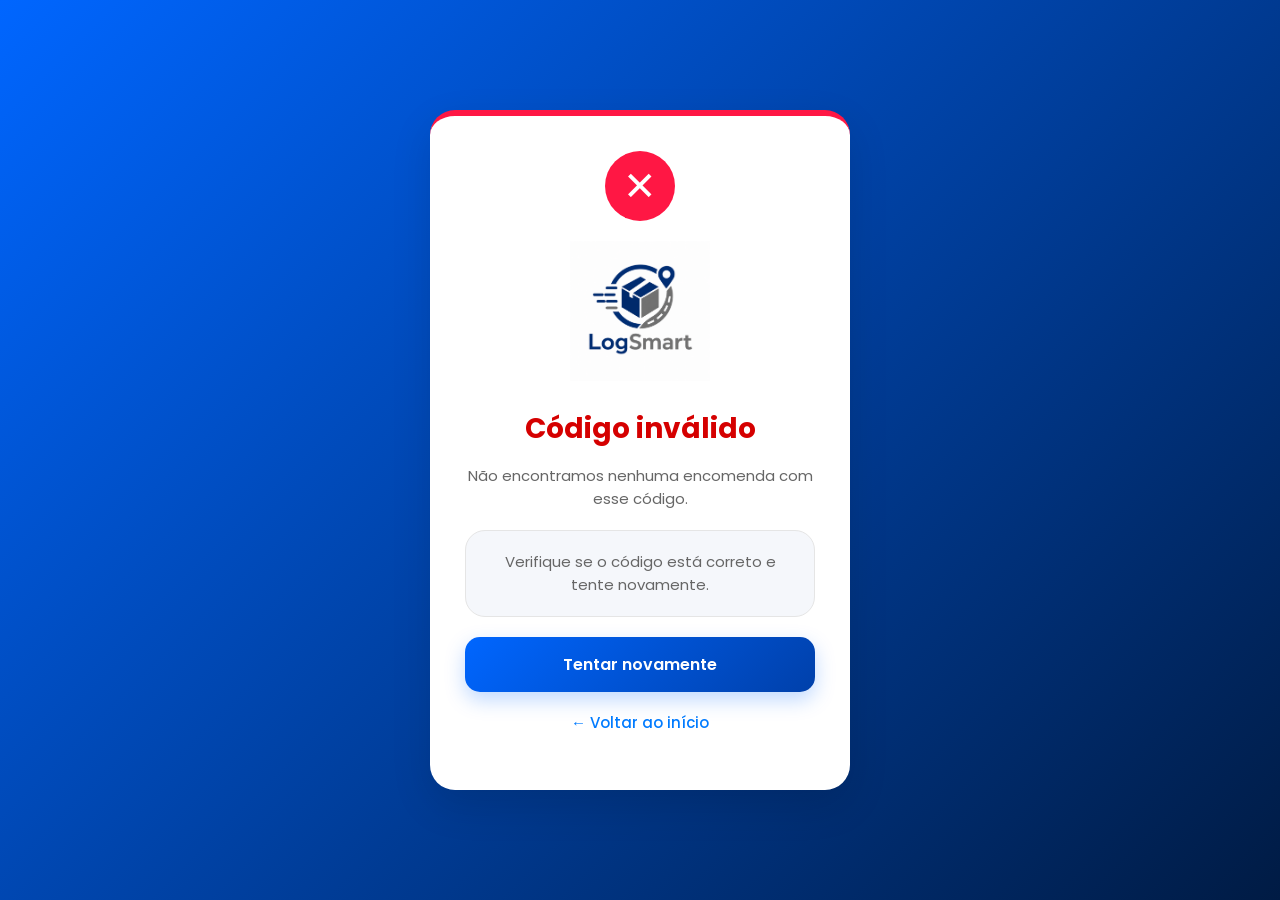
==== erro.html @ 3b8c992d "Add files via upload" ====
<!DOCTYPE html>
<html lang="pt-BR">

<head>

<meta charset="UTF-8">

<meta name="viewport" content="width=device-width, initial-scale=1.0">

<title>Código Inválido - LogSmart</title>

<link rel="stylesheet" href="css/style.css">

<link rel="preconnect" href="https://fonts.googleapis.com">

<link rel="preconnect" href="https://fonts.gstatic.com" crossorigin>

<link href="https://fonts.googleapis.com/css2?family=Poppins:wght@300;400;500;600;700&display=swap" rel="stylesheet">

</head>


<body>


<div class="container">


<div class="card fade error">


<div class="error-icon">

✕

</div>


<img src="img/logo.png" class="logo">


<h1>

Código inválido

</h1>


<p>

Não encontramos nenhuma encomenda com esse código.

</p>



<div class="info-box">


<p>

Verifique se o código está correto e tente novamente.

</p>


</div>



<button onclick="window.location.href='codigo.html'">

Tentar novamente

</button>



<p class="back" onclick="window.location.href='index.html'">

← Voltar ao início

</p>


</div>


</div>


<script src="js/script.js"></script>


</body>

</html>
---- css/style.css ----
* {
    margin: 0;
    padding: 0;
    box-sizing: border-box;
    font-family: 'Poppins', sans-serif;
}


body {

    min-height: 100vh;
    background: #f5f6fa;

    display: flex;
    justify-content: center;
    align-items: center;

}


.background {

    position: fixed;
    width: 100%;
    height: 100%;

    background: linear-gradient(
        135deg,
        #007bff,
        #001f54
    );

    z-index: -1;

}



.container {

    width: 100%;
    padding: 20px;

    display: flex;
    justify-content: center;

}



.card {

    width: 100%;
    max-width: 420px;

    background: white;

    padding: 35px;

    border-radius: 25px;

    text-align: center;

    box-shadow:
    0 15px 40px rgba(0,0,0,0.12);

}



.logo {

    width: 120px;

    margin-bottom: 20px;

}



h1 {

    font-size: 28px;

    color: #111;

    margin-bottom: 15px;

}



p {

    color: #666;

    font-size: 15px;

    line-height: 1.5;

    margin-bottom: 20px;

}



button {

    width: 100%;

    padding: 15px;

    border: none;

    border-radius: 15px;

    background: #007bff;

    color: white;

    font-size: 16px;

    font-weight: 600;

    cursor: pointer;

    transition: 0.3s;

}



button:hover {

    transform: translateY(-3px);

    opacity: 0.9;

}



.fade {

    animation: aparecer 0.6s ease;

}



@keyframes aparecer {

    from {

        opacity: 0;

        transform: translateY(20px);

    }


    to {

        opacity: 1;

        transform: translateY(0);

    }

}

/* CARTÕES DE UNIDADES */

.unit-card {

    display: flex;
    align-items: center;
    gap: 15px;

    width: 100%;

    padding: 18px;

    margin: 15px 0;

    background: #f8f9fc;

    border-radius: 18px;

    cursor: pointer;

    text-align: left;

    transition: 0.3s;

    border: 1px solid #eee;

}


.unit-card:hover {

    transform: translateY(-4px);

    background: #eef5ff;

}



.unit-card h3 {

    color: #111;

    margin-bottom: 5px;

}



.unit-card p {

    margin: 0;

    font-size: 13px;

}



/* CAMPO DE CÓDIGO */


input {

    width: 100%;

    padding: 16px;

    margin: 20px 0;

    border-radius: 15px;

    border: 1px solid #ddd;

    outline: none;

    font-size: 16px;

    text-align: center;

}



input:focus {

    border-color: #007bff;

}



/* UNIDADE ESCOLHIDA */


.selected-unit {

    background: #f5f7fb;

    padding: 15px;

    border-radius: 15px;

    margin: 20px 0;

    font-size: 15px;

}



/* CAIXA DE INFORMAÇÕES */


.info-box {

    background: #f5f7fb;

    border-radius: 20px;

    padding: 20px;

    margin: 20px 0;

}


.info-box h3 {

    margin-bottom: 15px;

    color: #111;

}



/* SUCESSO */


.check {

    width: 70px;

    height: 70px;

    margin: 0 auto 20px;

    border-radius: 50%;

    background: #00c853;

    color: white;

    font-size: 40px;

    display: flex;

    justify-content: center;

    align-items: center;

}



/* ERRO */


.error-icon {

    width: 70px;

    height: 70px;

    margin: 0 auto 20px;

    border-radius: 50%;

    background: #ff1744;

    color: white;

    font-size: 40px;

    display: flex;

    justify-content: center;

    align-items: center;

}



/* LINK DE VOLTAR */


.back {

    margin-top: 20px;

    cursor: pointer;

    color: #007bff;

    font-weight: 500;

}



/* CELULAR */


@media(max-width: 500px) {


.card {

    padding: 25px;

}


h1 {

    font-size: 24px;

}


}

/* CARREGAMENTO */

.loader {

    width: 60px;

    height: 60px;

    border: 6px solid #eee;

    border-top: 6px solid #007bff;

    border-radius: 50%;

    margin: 20px auto;

    animation: girar 1s linear infinite;

}


@keyframes girar {

    from {

        transform: rotate(0deg);

    }


    to {

        transform: rotate(360deg);

    }

}

/* IDENTIDADE LOGSMART */


body {

    background: linear-gradient(
        135deg,
        #0066ff,
        #001b44
    );

}



.card {

    backdrop-filter: blur(10px);

}



.logo {

    width: 140px;

    height: auto;

    object-fit: contain;

}



button {

    background: linear-gradient(
        135deg,
        #0066ff,
        #0040aa
    );

    box-shadow:

    0 8px 20px rgba(0,102,255,0.25);

}



button:active {

    transform: scale(0.96);

}



/* TÍTULOS */

h1 {

    font-weight: 700;

}



/* CAIXAS DE INFORMAÇÃO */

.info-box {

    border: 1px solid #e5e5e5;

}



.selected-unit {

    border-left: 5px solid #0066ff;

}

/* CARDS DE UNIDADE - NOVO VISUAL */


.unit-card {

    background: white;

    border-radius: 22px;

    padding: 20px;

    margin: 15px 0;

    display: flex;

    align-items: center;

    gap: 15px;

    cursor: pointer;

    transition: 0.3s;

    box-shadow:

    0 8px 25px rgba(0,0,0,0.08);

}



.unit-card:hover {

    transform: translateY(-6px);

    box-shadow:

    0 15px 35px rgba(0,0,0,0.15);

}



.unit-icon {

    width: 55px;

    height: 55px;

    border-radius: 50%;

    background: #0066ff;

    color: white;

    display: flex;

    justify-content: center;

    align-items: center;

    font-size: 25px;

}



.unit-card h3 {

    margin: 0;

    color: #111;

}



.unit-card p {

    margin: 5px 0 0;

    color: #666;

    font-size: 14px;

}

/* ACABAMENTO DAS TELAS FINAIS */


.success {

    border-top: 6px solid #00c853;

}



.error {

    border-top: 6px solid #ff1744;

}



.success h1 {

    color: #00a844;

}



.error h1 {

    color: #d50000;

}



.info-box p:last-child {

    margin-bottom: 0;

}



/* EFEITO DE ENTRADA */

.card {

    animation: subir 0.5s ease;

}



@keyframes subir {


    from {

        opacity: 0;

        transform: translateY(30px);

    }


    to {

        opacity: 1;

        transform: translateY(0);

    }

}
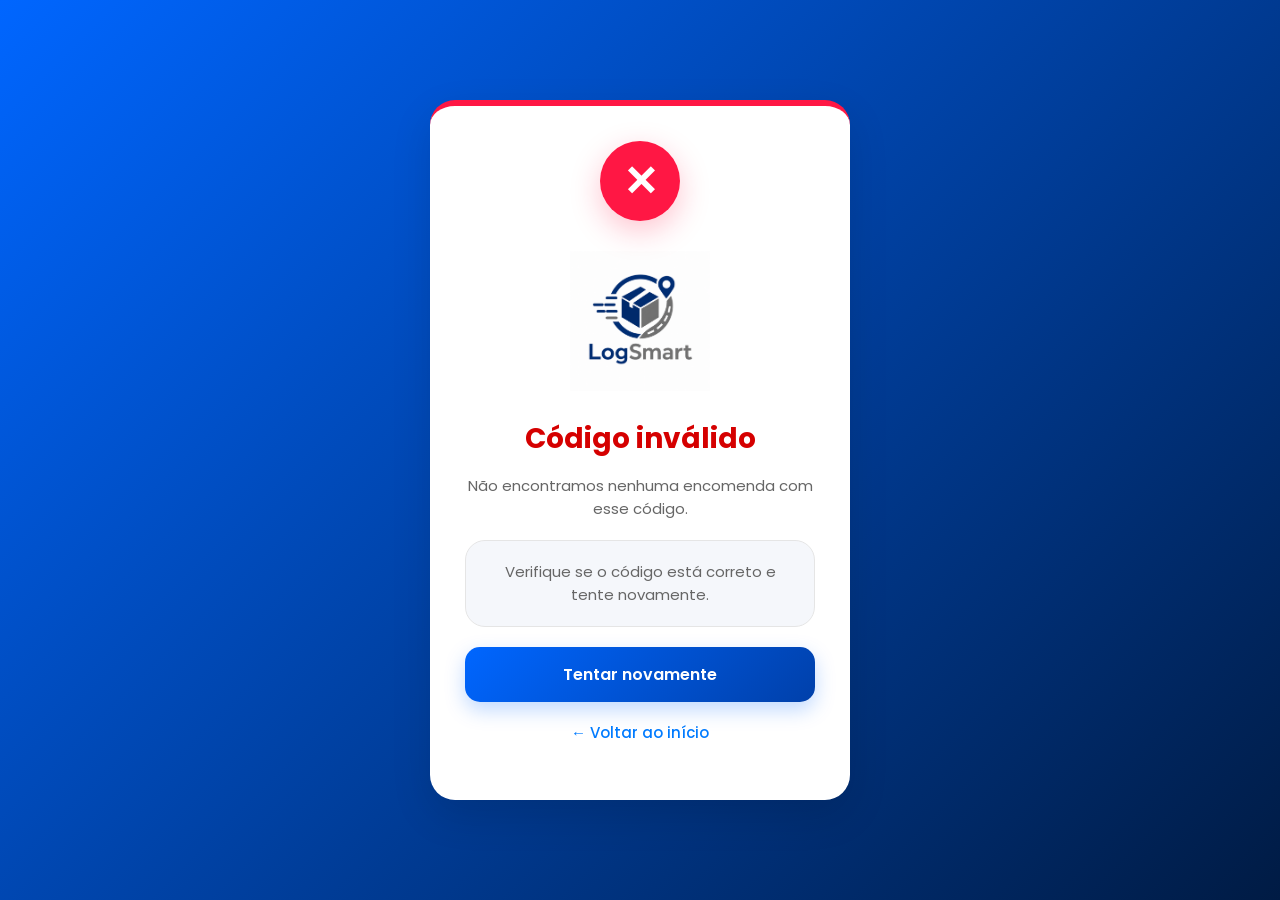
==== commit 7f51ca64: "Add files via upload" ====
--- a/erro.html
+++ b/erro.html
@@ -29,9 +29,13 @@
 <div class="card fade error">
 
 
-<div class="error-icon">
+<div class="error-animation">
 
-✕
+    <div class="error-icon">
+
+        ✕
+
+    </div>
 
 </div>
 
@@ -39,14 +43,14 @@
 <img src="img/logo.png" class="logo">
 
 
-<h1>
+<h1 class="error-title">
 
 Código inválido
 
 </h1>
 
 
-<p>
+<p class="error-subtitle">
 
 Não encontramos nenhuma encomenda com esse código.
 
@@ -54,7 +58,7 @@
 
 
 
-<div class="info-box">
+<div class="info-box error-info">
 
 
 <p>
@@ -68,7 +72,7 @@
 
 
 
-<button onclick="window.location.href='codigo.html'">
+<button class="error-button" onclick="window.location.href='codigo.html'">
 
 Tentar novamente
 
@@ -76,7 +80,7 @@
 
 
 
-<p class="back" onclick="window.location.href='index.html'">
+<p class="back error-back" onclick="window.location.href='index.html'">
 
 ← Voltar ao início
 
--- a/css/style.css
+++ b/css/style.css
@@ -686,4 +686,370 @@
 
     }
 
+}
+
+/* ============================= */
+/* TELA DE ABERTURA DO APP */
+/* ============================= */
+
+#splash-screen {
+
+    position: fixed;
+
+    top: 0;
+    left: 0;
+
+    width: 100%;
+    height: 100%;
+
+    background: #001b44;
+
+    display: flex;
+
+    flex-direction: column;
+
+    align-items: center;
+
+    justify-content: center;
+
+    z-index: 9999;
+
+    animation: splashFadeOut 1s ease 2.5s forwards;
+
+}
+
+
+#splash-screen img {
+
+    width: 140px;
+
+    height: 140px;
+
+    object-fit: contain;
+
+    animation: splashLogo 1.2s ease;
+
+}
+
+
+#splash-screen h1 {
+
+    margin-top: 20px;
+
+    margin-bottom: 5px;
+
+    color: white;
+
+    font-size: 32px;
+
+    font-weight: 600;
+
+}
+
+
+#splash-screen p {
+
+    color: rgba(255, 255, 255, 0.8);
+
+    font-size: 14px;
+
+    text-align: center;
+
+    margin: 0 20px;
+
+}
+
+
+@keyframes splashLogo {
+
+    0% {
+
+        opacity: 0;
+
+        transform: scale(0.7);
+
+    }
+
+    100% {
+
+        opacity: 1;
+
+        transform: scale(1);
+
+    }
+
+}
+
+
+@keyframes splashFadeOut {
+
+    0% {
+
+        opacity: 1;
+
+        visibility: visible;
+
+    }
+
+    100% {
+
+        opacity: 0;
+
+        visibility: hidden;
+
+    }
+
+}
+
+/* ============================= */
+/* ANIMAÇÃO DE PACOTE LIBERADO */
+/* ============================= */
+
+.success-animation {
+
+    display: flex;
+
+    justify-content: center;
+
+    align-items: center;
+
+    margin-bottom: 10px;
+
+}
+
+
+.success-animation .check {
+
+    width: 80px;
+
+    height: 80px;
+
+    border-radius: 50%;
+
+    background: #0066ff;
+
+    color: white;
+
+    display: flex;
+
+    justify-content: center;
+
+    align-items: center;
+
+    font-size: 42px;
+
+    font-weight: 600;
+
+    box-shadow: 0 10px 30px rgba(0, 102, 255, 0.25);
+
+    animation: checkAppear 0.6s ease-out forwards;
+
+}
+
+
+.success-title {
+
+    animation: contentAppear 0.6s ease-out 0.25s both;
+
+}
+
+
+.success-subtitle {
+
+    animation: contentAppear 0.6s ease-out 0.4s both;
+
+}
+
+
+.success-info {
+
+    animation: contentAppear 0.7s ease-out 0.55s both;
+
+}
+
+
+.success button {
+
+    animation: contentAppear 0.7s ease-out 0.7s both;
+
+}
+
+
+@keyframes checkAppear {
+
+    0% {
+
+        opacity: 0;
+
+        transform: scale(0.3);
+
+    }
+
+    60% {
+
+        opacity: 1;
+
+        transform: scale(1.15);
+
+    }
+
+    100% {
+
+        opacity: 1;
+
+        transform: scale(1);
+
+    }
+
+}
+
+
+@keyframes contentAppear {
+
+    0% {
+
+        opacity: 0;
+
+        transform: translateY(15px);
+
+    }
+
+    100% {
+
+        opacity: 1;
+
+        transform: translateY(0);
+
+    }
+
+}
+
+/* ============================= */
+/* ANIMAÇÃO DE ERRO */
+/* ============================= */
+
+.error-animation {
+
+    display: flex;
+
+    justify-content: center;
+
+    align-items: center;
+
+    margin-bottom: 10px;
+
+}
+
+
+.error-animation .error-icon {
+
+    width: 80px;
+
+    height: 80px;
+
+    border-radius: 50%;
+
+    background: #ff1744;
+
+    color: white;
+
+    display: flex;
+
+    justify-content: center;
+
+    align-items: center;
+
+    font-size: 42px;
+
+    font-weight: 600;
+
+    box-shadow: 0 10px 30px rgba(255, 23, 68, 0.25);
+
+    animation: errorAppear 0.6s ease-out forwards;
+
+}
+
+
+.error-title {
+
+    animation: errorContentAppear 0.6s ease-out 0.25s both;
+
+}
+
+
+.error-subtitle {
+
+    animation: errorContentAppear 0.6s ease-out 0.4s both;
+
+}
+
+
+.error-info {
+
+    animation: errorContentAppear 0.7s ease-out 0.55s both;
+
+}
+
+
+.error-button {
+
+    animation: errorContentAppear 0.7s ease-out 0.7s both;
+
+}
+
+
+.error-back {
+
+    animation: errorContentAppear 0.7s ease-out 0.85s both;
+
+}
+
+
+@keyframes errorAppear {
+
+    0% {
+
+        opacity: 0;
+
+        transform: scale(0.3);
+
+    }
+
+    60% {
+
+        opacity: 1;
+
+        transform: scale(1.15);
+
+    }
+
+    100% {
+
+        opacity: 1;
+
+        transform: scale(1);
+
+    }
+
+}
+
+
+@keyframes errorContentAppear {
+
+    0% {
+
+        opacity: 0;
+
+        transform: translateY(15px);
+
+    }
+
+    100% {
+
+        opacity: 1;
+
+        transform: translateY(0);
+
+    }
+
 }
